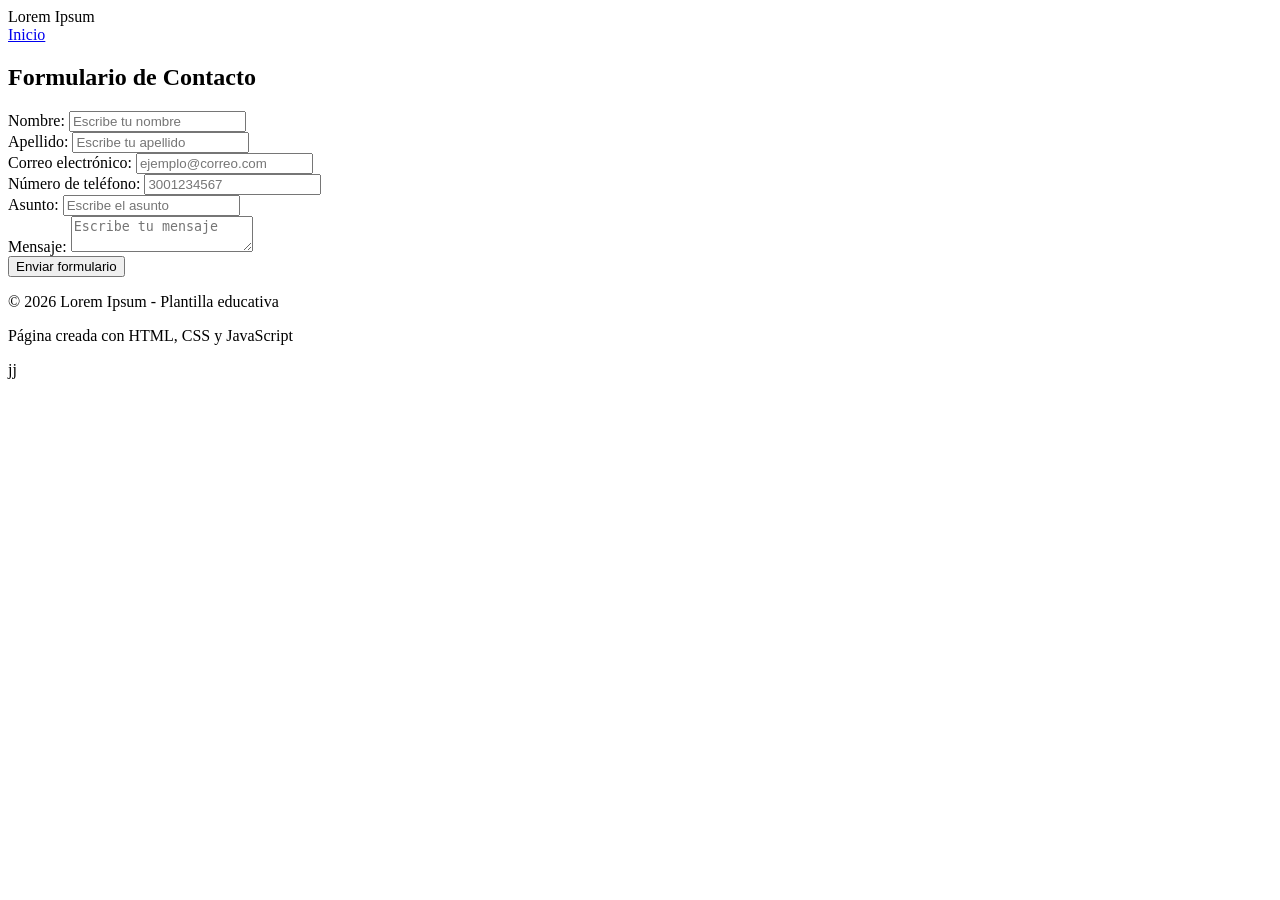
==== registro.html @ 41acad0e "Add files via upload" ====
<!DOCTYPE html>
<html lang="en">
<head>
    <meta charset="UTF-8">
    <meta name="viewport" content="width=device-width, initial-scale=1.0">
    <title>Registrarce</title>
    <link rel="stylesheet" href="register/rgsty.css">
</head>
<body>
    <header>

        <div class="logo">
            Lorem Ipsum
        </div>

        <nav>
            <a href="index.html">Inicio</a>
        </nav>
    </header>
    <section class="formulario-seccion">

    <h2>Formulario de Contacto</h2>

    <form id="formularioContacto" novalidate>

        <!-- NOMBRE -->
        <div class="campo">
            <label for="nombre">Nombre:</label>

            <input
                type="text"
                id="nombre"
                name="nombre"
                minlength="3"
                maxlength="30"
                required
                placeholder="Escribe tu nombre"
            >

            <small class="mensaje-error" id="errorNombre"></small>
        </div>


        <!-- APELLIDO -->
        <div class="campo">
            <label for="apellido">Apellido:</label>

            <input
                type="text"
                id="apellido"
                name="apellido"
                minlength="3"
                maxlength="30"
                required
                placeholder="Escribe tu apellido"
            >

            <small class="mensaje-error" id="errorApellido"></small>
        </div>


        <!-- EMAIL -->
        <div class="campo">
            <label for="email">Correo electrónico:</label>

            <input
                type="email"
                id="email"
                name="email"
                maxlength="100"
                required
                placeholder="ejemplo@correo.com"
            >

            <small class="mensaje-error" id="errorEmail"></small>
        </div>


        <!-- TELEFONO -->
        <div class="campo">
            <label for="telefono">Número de teléfono:</label>

            <input
                type="tel"
                id="telefono"
                name="telefono"
                minlength="7"
                maxlength="10"
                required
                placeholder="3001234567"
            >

            <small class="mensaje-error" id="errorTelefono"></small>
        </div>


        <!-- ASUNTO -->
        <div class="campo">
            <label for="asunto">Asunto:</label>

            <input
                type="text"
                id="asunto"
                name="asunto"
                minlength="5"
                maxlength="80"
                required
                placeholder="Escribe el asunto"
            >

            <small class="mensaje-error" id="errorAsunto"></small>
        </div>


        <!-- MENSAJE -->
        <div class="campo">
            <label for="mensaje">Mensaje:</label>

            <textarea
                id="mensaje"
                name="mensaje"
                minlength="10"
                maxlength="500"
                required
                placeholder="Escribe tu mensaje"
            ></textarea>

            <small class="mensaje-error" id="errorMensaje"></small>
        </div>


        <!-- BOTON -->
        <button type="submit">
            Enviar formulario
        </button>

        <!-- MENSAJE FINAL -->
        <p id="mensajeExito"></p>

    </form>

</section>
    <footer>

        <p>
            © 2026 Lorem Ipsum - Plantilla educativa
        </p>

        <p>
            Página creada con HTML, CSS y JavaScript
        </p>
        <span>jj</span>

    </footer>
</body>
<script src="register/rgjs.js"></script>
</html>
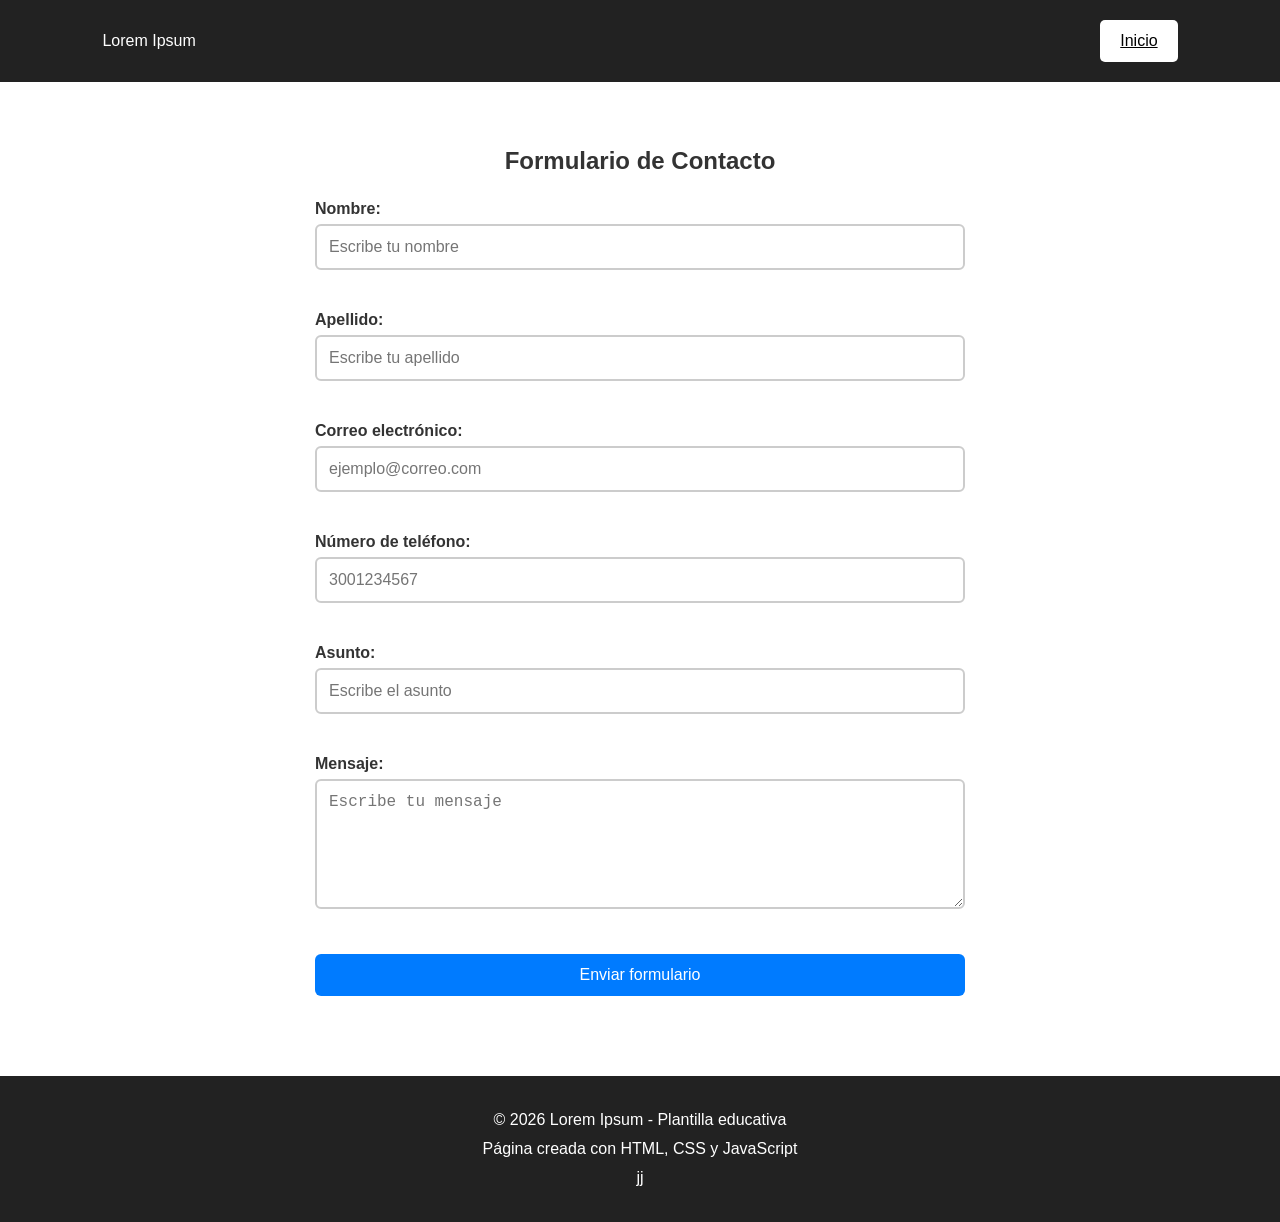
==== commit d724ebb3: "Update registro.html" ====
--- a/registro.html
+++ b/registro.html
@@ -4,7 +4,7 @@
     <meta charset="UTF-8">
     <meta name="viewport" content="width=device-width, initial-scale=1.0">
     <title>Registrarce</title>
-    <link rel="stylesheet" href="register/rgsty.css">
+    <link rel="stylesheet" href="rgsty.css">
 </head>
 <body>
     <header>
@@ -154,4 +154,4 @@
     </footer>
 </body>
 <script src="register/rgjs.js"></script>
-</html>+</html>
--- a/rgsty.css
+++ b/rgsty.css
@@ -0,0 +1,194 @@
+* {
+    margin: 0;
+    padding: 0;
+    box-sizing: border-box;
+}
+
+html {
+    scroll-behavior: smooth;
+}
+
+body {
+    font-family: Arial, sans-serif;
+    background-color: #ffffff;
+    color: #333333;
+}
+
+
+/* =========================
+   ENCABEZADO
+========================= */
+
+header {
+    background-color: #222222;
+    color: white;
+
+    display: flex;
+    justify-content: space-between;
+    align-items: center;
+
+    padding: 20px 8%;
+
+    position: sticky;
+    top: 0;
+
+    z-index: 1000;
+}
+nav {
+    display: flex;
+    gap: 25px;
+}
+
+nav a {
+        background-color: white;
+    color: black;
+
+    border: none;
+
+    padding: 12px 20px;
+
+    border-radius: 5px;
+
+    cursor: pointer;
+
+    font-size: 16px;
+
+    font-family:'Franklin Gothic Medium', 'Arial Narrow', Arial, sans-serif;
+    
+    display: flex;
+
+    transition-duration: 0.4s;
+}
+
+nav a:hover {
+   background-color: #2a119b;
+   color: white;
+}
+footer {
+    background-color: #222222;
+
+    color: white;
+
+    text-align: center;
+
+    padding: 30px;
+
+    line-height: 1.8;
+}
+.formulario-seccion {
+    max-width: 700px;
+    margin: 40px auto;
+    padding: 25px;
+    border-radius: 10px;
+}
+
+.formulario-seccion h2 {
+    text-align: center;
+    margin-bottom: 25px;
+}
+
+
+/* CAMPOS */
+
+.campo {
+    margin-bottom: 18px;
+}
+
+
+/* ETIQUETAS */
+
+.campo label {
+    display: block;
+    margin-bottom: 6px;
+    font-weight: bold;
+}
+
+
+/* INPUTS Y TEXTAREA */
+
+.campo input,
+.campo textarea {
+    width: 100%;
+    padding: 12px;
+    border: 2px solid #ccc;
+    border-radius: 6px;
+    box-sizing: border-box;
+    font-size: 16px;
+}
+
+
+/* TEXTAREA */
+
+.campo textarea {
+    min-height: 130px;
+    resize: vertical;
+}
+
+
+/* CUANDO EL USUARIO SELECCIONA EL CAMPO */
+
+.campo input:focus,
+.campo textarea:focus {
+    outline: none;
+    border-color: #007bff;
+}
+
+
+/* CAMPO CON ERROR */
+
+.campo input.error,
+.campo textarea.error {
+    border-color: #dc3545;
+    background-color: #fff5f5;
+}
+
+
+/* CAMPO CORRECTO */
+
+.campo input.correcto,
+.campo textarea.correcto {
+    border-color: #198754;
+    background-color: #f5fff8;
+}
+
+
+/* MENSAJE DE ERROR */
+
+.mensaje-error {
+    display: block;
+    margin-top: 5px;
+    color: #dc3545;
+    font-size: 14px;
+    min-height: 18px;
+}
+
+
+/* BOTON */
+
+.formulario-seccion button {
+    width: 100%;
+    padding: 12px;
+    border: none;
+    border-radius: 6px;
+    background-color: #007bff;
+    color: white;
+    font-size: 16px;
+    cursor: pointer;
+}
+
+
+/* BOTON HOVER */
+
+.formulario-seccion button:hover {
+    background-color: #0056b3;
+}
+
+
+/* MENSAJE DE EXITO */
+
+#mensajeExito {
+    color: #198754;
+    font-weight: bold;
+    text-align: center;
+    margin-top: 15px;
+}
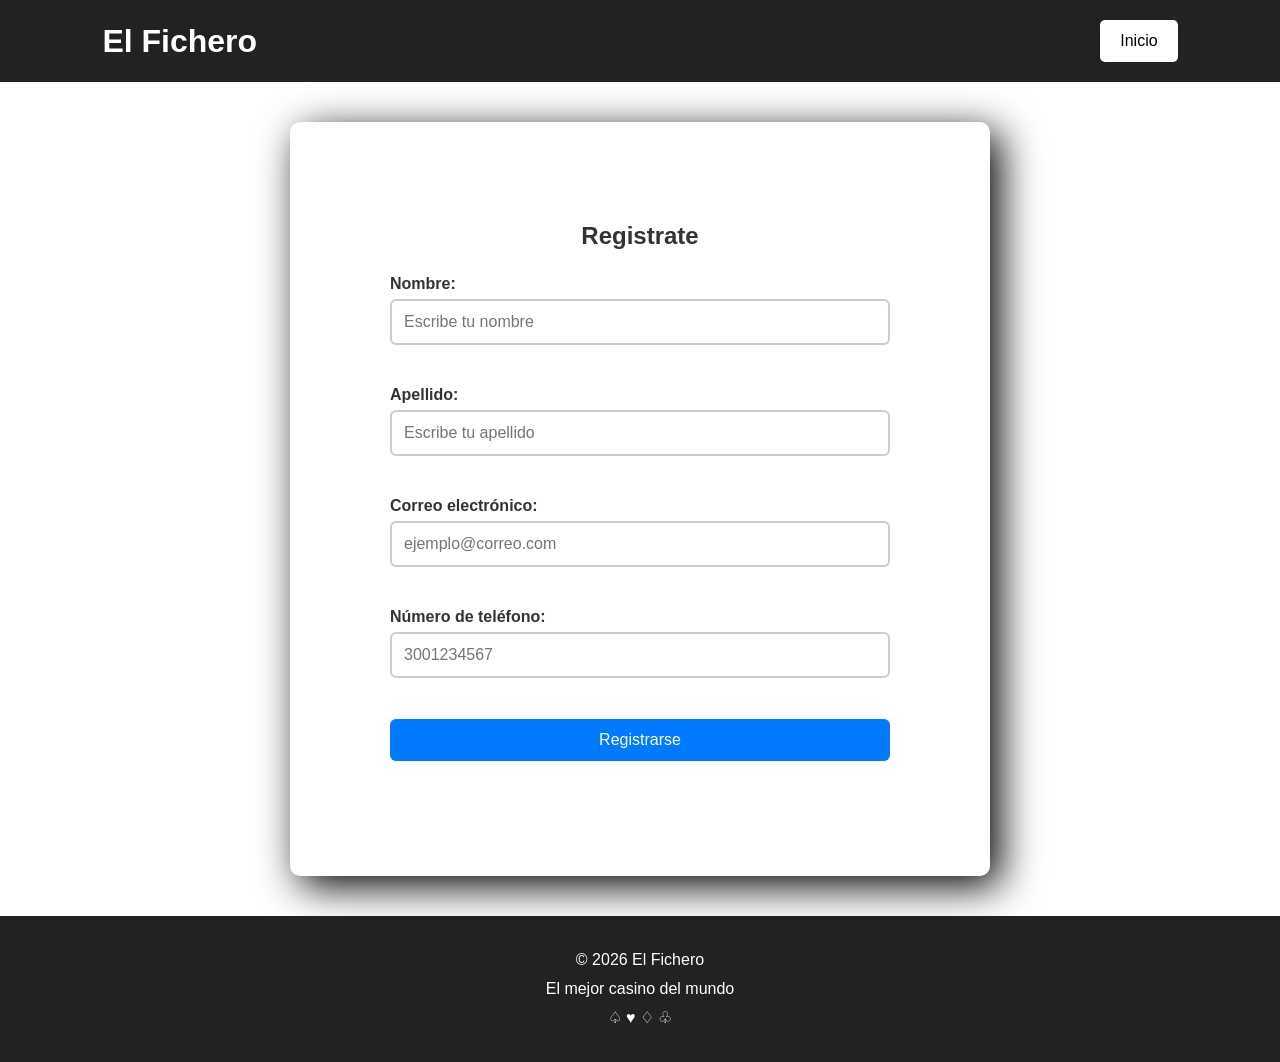
==== commit 45098f2c: "new file:   Detras.jpg 	new file:   casino1.jfif 	new file:   casino2.webp 	new file:   casino3.jpeg" ====
--- a/registro.html
+++ b/registro.html
@@ -10,16 +10,16 @@
     <header>
 
         <div class="logo">
-            Lorem Ipsum
+            <h1>El Fichero</h1>
         </div>
 
         <nav>
-            <a href="index.html">Inicio</a>
+             <button onclick="location.href='index.html'" class="BT">Inicio</button>
         </nav>
     </header>
-    <section class="formulario-seccion">
+    <div class="formulario-seccion">
 
-    <h2>Formulario de Contacto</h2>
+    <h2>Registrate</h2>
 
     <form id="formularioContacto" novalidate>
 
@@ -92,66 +92,28 @@
 
             <small class="mensaje-error" id="errorTelefono"></small>
         </div>
-
-
-        <!-- ASUNTO -->
-        <div class="campo">
-            <label for="asunto">Asunto:</label>
-
-            <input
-                type="text"
-                id="asunto"
-                name="asunto"
-                minlength="5"
-                maxlength="80"
-                required
-                placeholder="Escribe el asunto"
-            >
-
-            <small class="mensaje-error" id="errorAsunto"></small>
-        </div>
-
-
-        <!-- MENSAJE -->
-        <div class="campo">
-            <label for="mensaje">Mensaje:</label>
-
-            <textarea
-                id="mensaje"
-                name="mensaje"
-                minlength="10"
-                maxlength="500"
-                required
-                placeholder="Escribe tu mensaje"
-            ></textarea>
-
-            <small class="mensaje-error" id="errorMensaje"></small>
-        </div>
-
-
         <!-- BOTON -->
         <button type="submit">
-            Enviar formulario
+            Registrarse
         </button>
 
         <!-- MENSAJE FINAL -->
         <p id="mensajeExito"></p>
 
     </form>
-
-</section>
+ </div>
     <footer>
 
         <p>
-            © 2026 Lorem Ipsum - Plantilla educativa
+            © 2026 El Fichero
         </p>
 
         <p>
-            Página creada con HTML, CSS y JavaScript
+            El mejor casino del mundo
         </p>
-        <span>jj</span>
+        <span>♤ ♥ ♢ ♧</span>
 
     </footer>
 </body>
-<script src="register/rgjs.js"></script>
+<script src="rgjs.js"></script>
 </html>
--- a/rgsty.css
+++ b/rgsty.css
@@ -39,7 +39,7 @@
     gap: 25px;
 }
 
-nav a {
+nav button {
         background-color: white;
     color: black;
 
@@ -60,7 +60,7 @@
     transition-duration: 0.4s;
 }
 
-nav a:hover {
+nav button:hover {
    background-color: #2a119b;
    color: white;
 }
@@ -78,8 +78,9 @@
 .formulario-seccion {
     max-width: 700px;
     margin: 40px auto;
-    padding: 25px;
+    padding: 100px;
     border-radius: 10px;
+    box-shadow: 10px 10px 40px rgb(0,0,0);
 }
 
 .formulario-seccion h2 {
